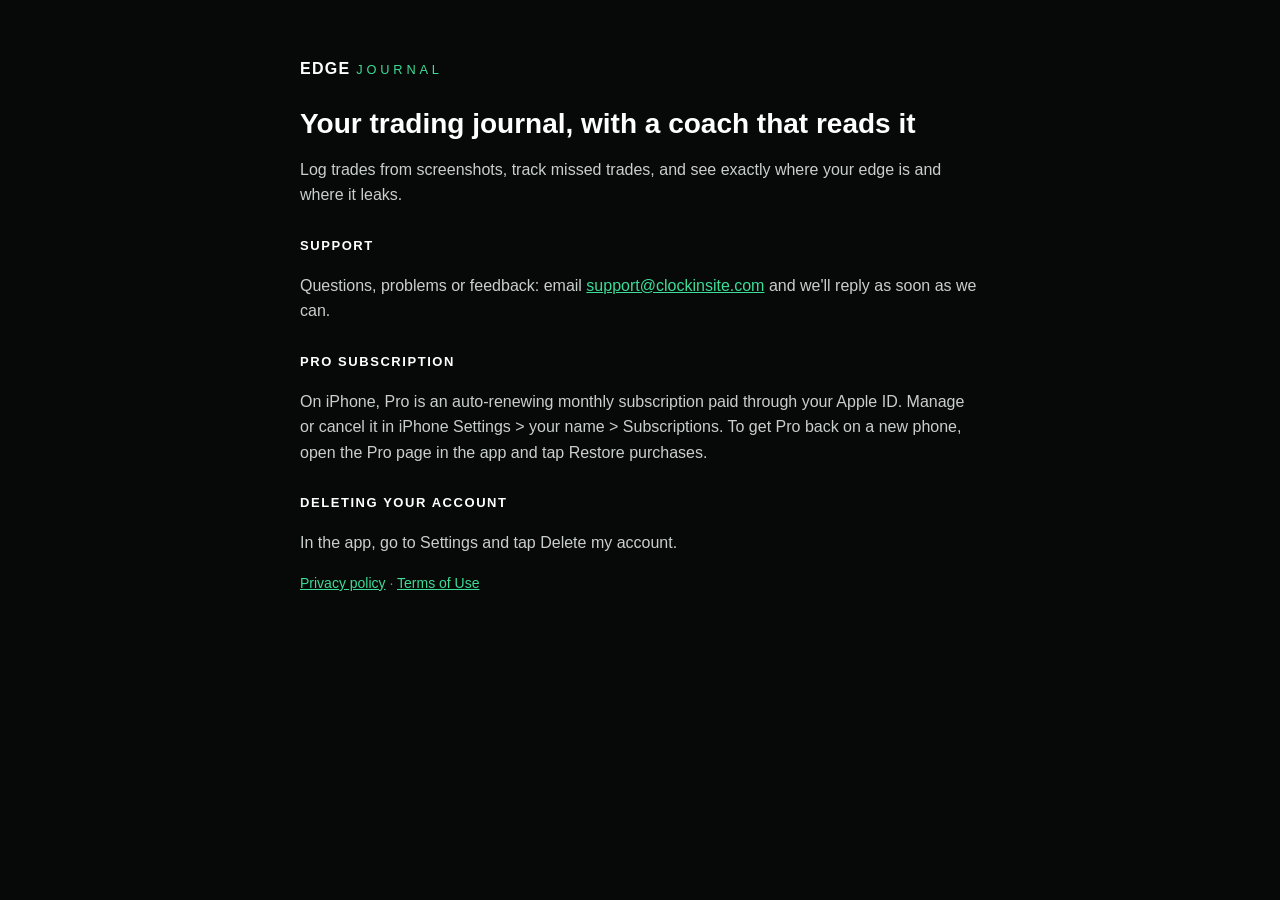
==== index.html @ 7712fea0 "Support and privacy pages Co-Authored-By: Claude Opus 5.5 <noreply@anthropic.com>" ====
<!doctype html>
<html lang="en">
<head>
<meta charset="utf-8">
<meta name="viewport" content="width=device-width, initial-scale=1">
<title>Edge Journal support</title>
<link rel="stylesheet" href="style.css">
</head>
<body>
<main>
  <p class="brand">EDGE <span>JOURNAL</span></p>
  <h1>Your trading journal, with a coach that reads it</h1>
  <p>Log trades from screenshots, track missed trades, and see exactly where your edge is and where it leaks.</p>

  <h2>Support</h2>
  <p>Questions, problems or feedback: email <a href="mailto:support@clockinsite.com">support@clockinsite.com</a> and we'll reply as soon as we can.</p>

  <h2>Pro subscription</h2>
  <p>On iPhone, Pro is an auto-renewing monthly subscription paid through your Apple ID. Manage or cancel it in iPhone Settings &gt; your name &gt; Subscriptions. To get Pro back on a new phone, open the Pro page in the app and tap Restore purchases.</p>

  <h2>Deleting your account</h2>
  <p>In the app, go to Settings and tap Delete my account.</p>

  <p class="dim"><a href="privacy.html">Privacy policy</a> &middot; <a href="https://www.apple.com/legal/internet-services/itunes/dev/stdeula/">Terms of Use</a></p>
</main>
</body>
</html>
---- style.css ----
:root { color-scheme: dark; }
body { margin: 0; background: #070808; color: #c9cfcc; font: 16px/1.6 -apple-system, BlinkMacSystemFont, "Segoe UI", Roboto, sans-serif; }
main { max-width: 680px; margin: 0 auto; padding: 40px 16px 64px; }
.brand { color: #fff; font-weight: 700; letter-spacing: .08em; }
.brand span { color: #3ddc97; font-weight: 500; letter-spacing: .3em; font-size: .8em; }
h1 { color: #fff; font-size: 28px; line-height: 1.25; margin: 24px 0 8px; }
h2 { color: #fff; font-size: 13px; letter-spacing: .12em; text-transform: uppercase; margin: 28px 0 6px; }
a { color: #3ddc97; }
.dim { color: #7d8682; font-size: 14px; }
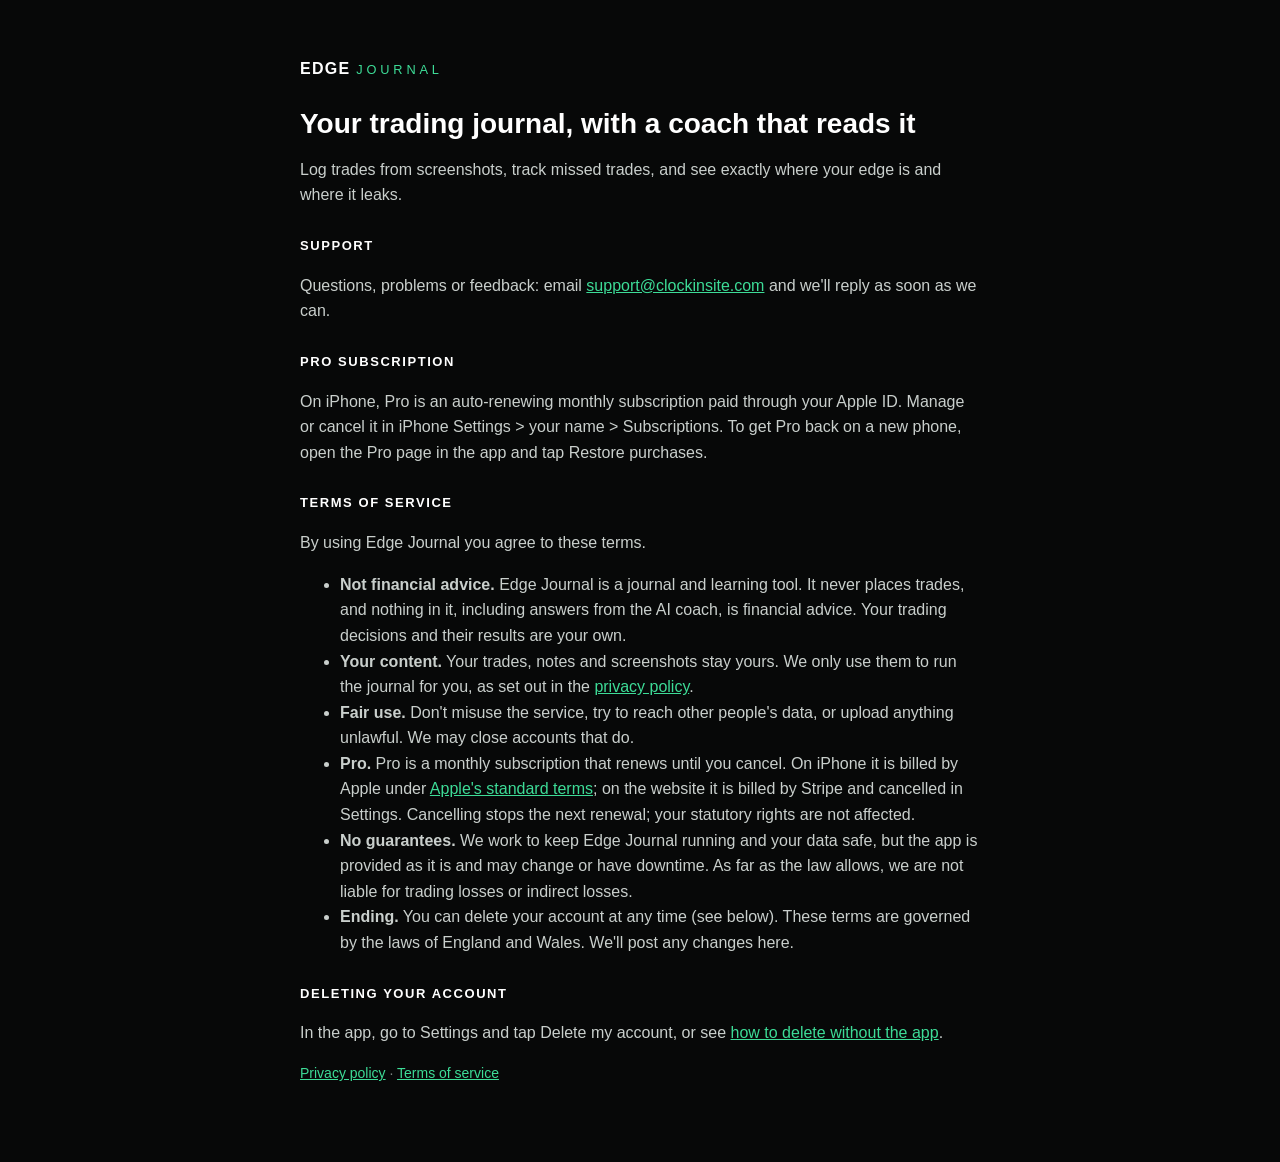
==== commit 4384b7e0: "Add terms of service to homepage" ====
--- a/index.html
+++ b/index.html
@@ -18,10 +18,21 @@
   <h2>Pro subscription</h2>
   <p>On iPhone, Pro is an auto-renewing monthly subscription paid through your Apple ID. Manage or cancel it in iPhone Settings &gt; your name &gt; Subscriptions. To get Pro back on a new phone, open the Pro page in the app and tap Restore purchases.</p>
 
+  <h2 id="terms">Terms of service</h2>
+  <p>By using Edge Journal you agree to these terms.</p>
+  <ul>
+    <li><strong>Not financial advice.</strong> Edge Journal is a journal and learning tool. It never places trades, and nothing in it, including answers from the AI coach, is financial advice. Your trading decisions and their results are your own.</li>
+    <li><strong>Your content.</strong> Your trades, notes and screenshots stay yours. We only use them to run the journal for you, as set out in the <a href="privacy.html">privacy policy</a>.</li>
+    <li><strong>Fair use.</strong> Don't misuse the service, try to reach other people's data, or upload anything unlawful. We may close accounts that do.</li>
+    <li><strong>Pro.</strong> Pro is a monthly subscription that renews until you cancel. On iPhone it is billed by Apple under <a href="https://www.apple.com/legal/internet-services/itunes/dev/stdeula/">Apple's standard terms</a>; on the website it is billed by Stripe and cancelled in Settings. Cancelling stops the next renewal; your statutory rights are not affected.</li>
+    <li><strong>No guarantees.</strong> We work to keep Edge Journal running and your data safe, but the app is provided as it is and may change or have downtime. As far as the law allows, we are not liable for trading losses or indirect losses.</li>
+    <li><strong>Ending.</strong> You can delete your account at any time (see below). These terms are governed by the laws of England and Wales. We'll post any changes here.</li>
+  </ul>
+
   <h2>Deleting your account</h2>
-  <p>In the app, go to Settings and tap Delete my account.</p>
+  <p>In the app, go to Settings and tap Delete my account, or see <a href="delete-account.html">how to delete without the app</a>.</p>
 
-  <p class="dim"><a href="privacy.html">Privacy policy</a> &middot; <a href="https://www.apple.com/legal/internet-services/itunes/dev/stdeula/">Terms of Use</a></p>
+  <p class="dim"><a href="privacy.html">Privacy policy</a> &middot; <a href="#terms">Terms of service</a></p>
 </main>
 </body>
 </html>
